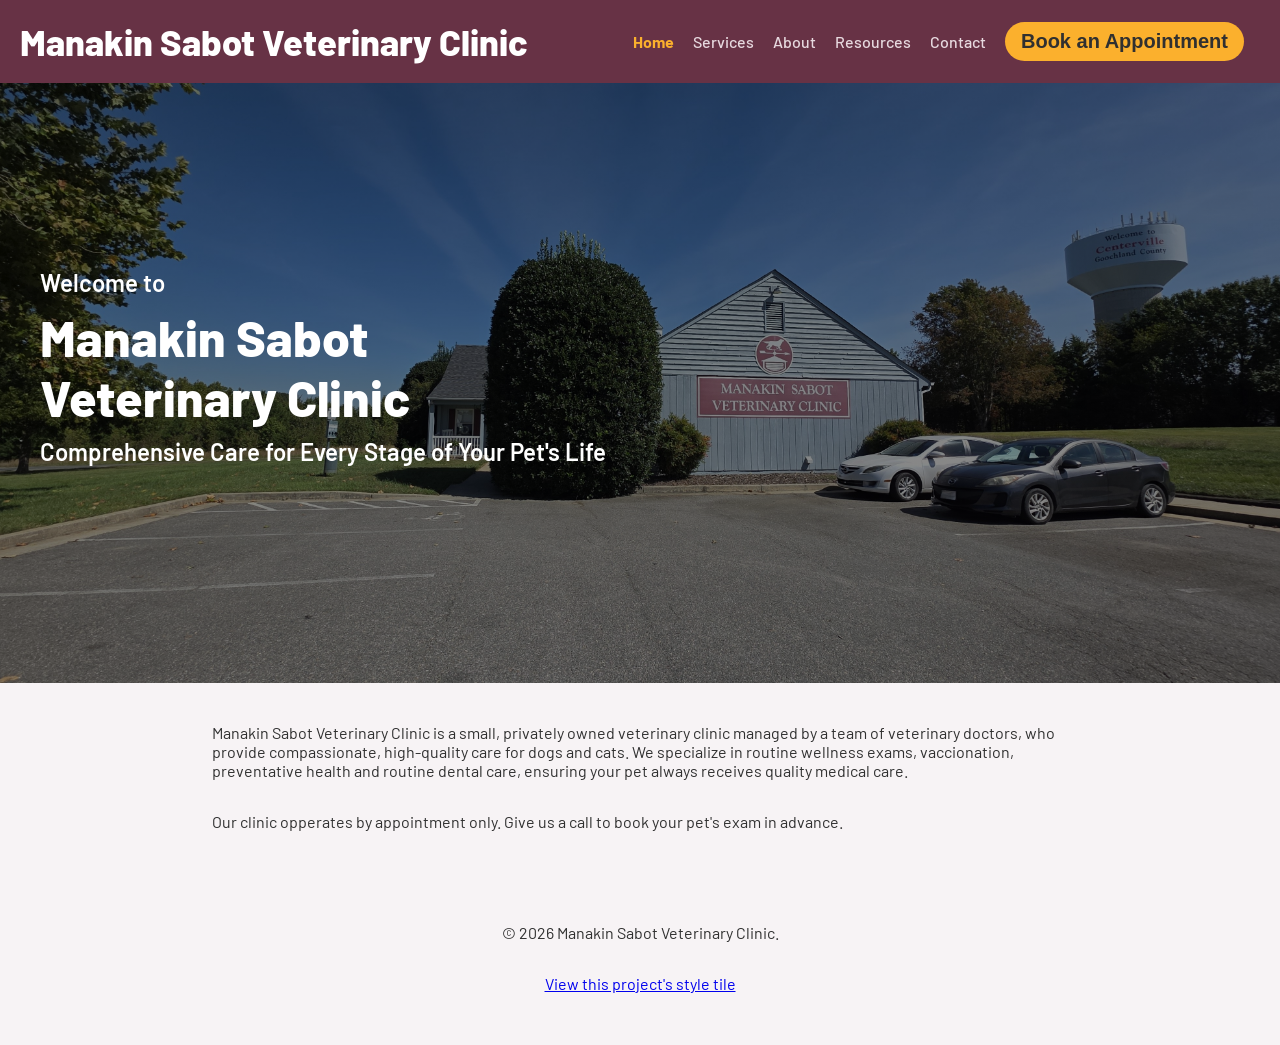
==== index.html @ a2e91d09 "Add meta description to index.html" ====
<!DOCTYPE html>
<html lang="en">
<head>
  <meta charset="UTF-8">
  <title>Manakin Sabot Veterinary Clinic</title>
  <meta name="viewport" content="width=device-width, initial-scale=1">
  <meta name="description" content="A trusted private veterinary clinic for small animals. Providing high-quality personalized veterinary care and surgery services">
  <link rel="stylesheet" href="css/style.css">
  <link rel="preconnect" href="https://fonts.googleapis.com">
<link rel="preconnect" href="https://fonts.gstatic.com" crossorigin>
<link href="https://fonts.googleapis.com/css2?family=Barlow:ital,wght@0,100;0,200;0,300;0,400;0,500;0,600;0,700;0,800;0,900;1,100;1,200;1,300;1,400;1,500;1,600;1,700;1,800;1,900&display=swap" rel="stylesheet">
</head>
<body>
    <a href="#main-content" class="skip-link">Skip to main content</a>
    <header>
      <h1 class="clinic-title">Manakin Sabot Veterinary Clinic</h1>
    <nav>
      <a href="index.html" aria-current="page">Home</a>
      <a href="services.html">Services</a>
      <a href="about.html">About</a>
      <a href="resources.html">Resources</a>
      <a href="contact.html">Contact</a>
      <a href="contact.html#appointment-form">
        <button class="book-btn">Book an Appointment</button>
      </a>
    </nav>
  </header>

  <section class="hero">
    <div class="hero-content">
    <p class="hero-welcome">Welcome to</p>
    <h1 class="hero-title">Manakin Sabot <br>Veterinary Clinic</h1>
    <p class="hero-secondary">Comprehensive Care for Every Stage of Your Pet's Life</p>
    </div>
    </section>
  </section>

  <main id="main-content">
    <p>
      Manakin Sabot Veterinary Clinic is a small, privately owned veterinary clinic managed by a team of 
      veterinary doctors, who provide compassionate, high-quality care for dogs and cats. 
      We specialize in routine wellness exams, vaccionation, preventative health and routine dental care, 
      ensuring your pet always receives quality medical care.
    </p>
    <p>
      Our clinic opperates by appointment only. Give us a call to book your pet's exam in advance.
      </p>
  </main>

  <footer>
    <p>&copy; 2026 Manakin Sabot Veterinary Clinic.</p>
    <p><a href="style-tile.html">View this project's style tile</a></p>
  </footer>
  

</body>
</html>
---- css/style.css ----
*{
  margin: 0;
  padding: 0;
  box-sizing: border-box;
}

body {
  color: #303030;
  background-color: #F7F3F5;
  display: flex;
  flex-direction: column;
  min-height: 100vh;
  font-family: "Barlow", sans-serif;
}

.skip-link {
  position: absolute;
  top: -40px;
  left: 0;
  background-color: #FBB02D;
  color: #303030;
  padding: 8px 16px;
  font-size: 16px;
  font-weight: 600;
  border-radius: 4px;
  z-index: 1000;
}

.skip-link:focus {
  top: 10px;
}

a:focus {
  outline: 2px solid #FBB02D;
  outline-offset: 2px;
}

header {
  background-color: #673245;
  color: #ffffff;
  padding: 20px;
  display:flex;
  justify-content: space-between;
  align-items: center;
}

.clinic-title {
  margin-bottom: 0;
}

/*--call to action button styles--*/

.book-btn {
  background-color: #FBB02D;
  color: #303030;
  border: none;
  padding: 8px 16px;
  font-size: 20px;
  font-weight: 600;
  border-radius: 100px;
  cursor: pointer;
  text-decoration: none;
}



/*--end call to action button styles--*/

header nav a {
  color: #E7D9DF;
  margin-right: 16px;
  text-decoration: none;
  font-weight: 500;
}

nav a[aria-current="page"] {
  color: #FBB02D;
  font-weight: 650;
}

/* Hero Section Styles */

.hero-title {
  font-weight: 800;
  font-style: normal;
  font-size: 50px;
  margin: 0;
}

.hero-secondary {
  font-weight: 600;
  font-style: normal;
  font-size: 24px;
  color: #ffffff;
  margin-top: 10px;
}

.hero-welcome {
  font-weight: 600;
  font-style: normal;
  font-size: 24px;
  color: #ffffff;
  margin-bottom: 10px;
}

section.hero {
  padding:60px 40px;
  display: flex;
  justify-content:flex-start;
}

.herocontent {
  max-width: 600px;
}

.hero {

  background-image: linear-gradient(rgba(0, 0, 0, 0.5), rgba(0, 0, 0, 0.45)), url('../img/manakin.jpg');
  background-size: cover;
  background-position: center;
  color: #ffffff;
  padding: 60px 40px 40px 40px;
  display: flex;
  justify-content: flex-start;
  width: 100%;
  height: 600px;
  align-items: center;
}

/*--End Hero Section Styles--*/

h1 {
  font-weight: 800;
  font-style: normal;
  font-size: 36px;
  margin-bottom: 36px;
}

h2 {
  font-weight: 600;
  font-style: normal;
  font-size: 24px;
  color: #303030;
  margin-bottom: 8px;
}

p {
  font-weight: 400;
  font-style: normal;
  font-size: 16px;
  margin-bottom: 32px;
}

main {
  max-width: 70%;
  padding: 40px 20px;
  margin: 0 auto;
}

/*--Resources Emergency Center Table Styles--*/

caption {
  font-weight: 500;
  font-style: normal;
  font-size: 24px;
  color: #303030;
  margin-bottom: 20px;
}

table {
  border-collapse: collapse;
  width: 100%;
}

th, td {
  border: 0px solid #ddd;
  padding: 12px;
  text-align: left;
}

th {
  background-color: #673245;
  color: #ffffff;
}

tbody tr:nth-child(even) {
  background-color: #67324542;
}

/*--End Resources Emergency Center Table Styles--*/

footer {
  text-align: center;
  font-size: 0.875rem;
  color: #303030;
  padding: 20px;
  margin-top: auto;
}

/*--style-tile.html styles--*/

.style-tile {
  margin-top: 40px;
}

.swatch {
  display: inline-block;
  width: 120px;
  height: 80px;
  margin-bottom: 8px;
  border-radius: 4px;
  vertical-align: top;
}

.swatch-primary { background-color: #673245; }
.swatch-neutral { background-color: #303030; }
.swatch-cta { background-color: #FBB02D; }

.sample-h1 { font-size: 36px; font-weight: 800; margin-top: 40px;}
.sample-h2 { font-size: 24px; font-weight: 600;}
.sample-p { font-size: 16px; font-weight: 400; }

/*--Request Appointment Form Styles--*/
label {
  margin-top: 10px;
  font-weight: bold;
}


button[type="submit"] {
  display: block;
  margin-top: 2rem;
}

button[type="submit"] {
  background-color: #FBB02D;
  color: #303030;
  border: none;
  padding: 8px 16px;
  font-size: 20px;
  font-weight: 600;
  border-radius: 100px;
}

form {
  background-color: #fbb02d1a; 
  padding: 32px;
  border: 1px solid #673245;
  border-radius: 8px;
  max-width: 480px;
  display:flex;
  flex-direction: column;
}

form-radio {
  display: flex;
  align-items: center;
  margin-top: 0.25rem;
  padding: 0.25rem;
  margin-left:20px;
} 

input[type="radio"],
input[type="checkbox"] {
  margin-right: 20px;
  margin-top: 10px;
}

form p {
  margin-top: 1rem;
  margin-bottom: 0.5rem;
}

input[type="text"],
input[type="number"],
input[type="email"],
input[type="tel"],
input[type="date"],
textarea {
  width: 100%;
  padding: 8px;
  margin-top: 4px;
  margin-bottom: 16px;
  border: 1px solid #ccc;
  border-radius: 4px;
}

/*--Services Page Styles--*/
.services-container {
  display: grid;
  grid-template-columns:repeat(2, 1fr);
  gap: 30px;
  max-width: 1200px;
}

.service {
  display: flex;
  align-items:center;
  gap: 20px;
  padding:20px;
}

.service img {
  width: 200px;
  height: 200px;
  object-fit: cover;
  flex-shrink: 0;
  border-radius: 100px;
}

.service-text h2{
  color: #673245;

}

.header-image{
  position:relative;
  background-image: linear-gradient(rgba(103, 50, 69, 0.5), rgba(103, 50, 69, 0.623)), url('../img/servicebackground.jpg');
  background-size: cover;
  background-position: center;
  overflow:hidden;
  margin-bottom:40px;
  padding: 60px 40px;
  border-radius: 50px;
}

.services-header h1{
  max-width: 600px;
  color: #ffffff;
  margin-bottom: 0;
}

.services-header p{
  max-width: 600px;
  color: #ffffff;
}

.background-srvfooter{
  position:relative;
  background-image: linear-gradient(rgba(103, 50, 69, 0.5), rgba(103, 50, 69, 0.623)), url('../img/servicefootbackground.jpg');
  background-size: cover;
  background-position: center;
  overflow:hidden;
  margin-bottom:40px;
  padding: 60px 40px;
  display:grid;
  grid-template-columns:repeat(2, 1fr);
  justify-items:center;
  text-align:left;
}

.background-srvfooter video{  
  width: auto;
  height: 200px;
  border-radius: 70px;
}


.background-srvfooter h1{
  color: #ffffff;
}

.media-sources p{
  line-height: 0.4;
}

.media-sources h2{
  color: #673245;
}

.background-geofooter {
  position: relative;
  background-image: linear-gradient(rgba(103, 50, 69, 0.5), rgba(103, 50, 69, 0.623)), url('../img/servicefootbackground.jpg');
  background-size: cover;
  background-position: 100%;
  overflow: hidden;
  margin: 40px 0;
  padding: 60px 40px;
  text-align: center;
  border-radius: 12px;
}

.background-geofooter h1 {
  color: #ffffff;
  margin-bottom: 15px;
}

.background-geofooter h2 {
  color: #ffffff;
  margin-bottom: 20px;
}

#location-result {
  margin-top: 20px;
  font-weight: 500;
  color: #ffffff;
}

@media (max-width: 768px) {
  header nav {
    display: flex;
    justify-content: center;
    flex-wrap: wrap;
    gap: 10px;
  }
  header {
    flex-direction: column;
    align-items: flex-start;
    gap: 15px;
  }

  .clinic-title {
    text-align: center;
  }

  .hero {
    height: auto;
    padding: 40px 20px;
  }

  main {
    max-width: 90%;
    padding: 20px 10px;
  }

  .services-container {
    grid-template-columns: 1fr;
    gap: 20px;
  }

  .service {
    flex-direction: column;
    text-align: center;
  }

  .background-srvfooter {
    grid-template-columns: 1fr;
    text-align: center;
    gap: 20px;
  }

  .background-srvfooter video {
    height: auto;
    width: 100%;
    max-width: 250px;
  }

  .media-sources p{
    line-height: 1.2;
  }
}
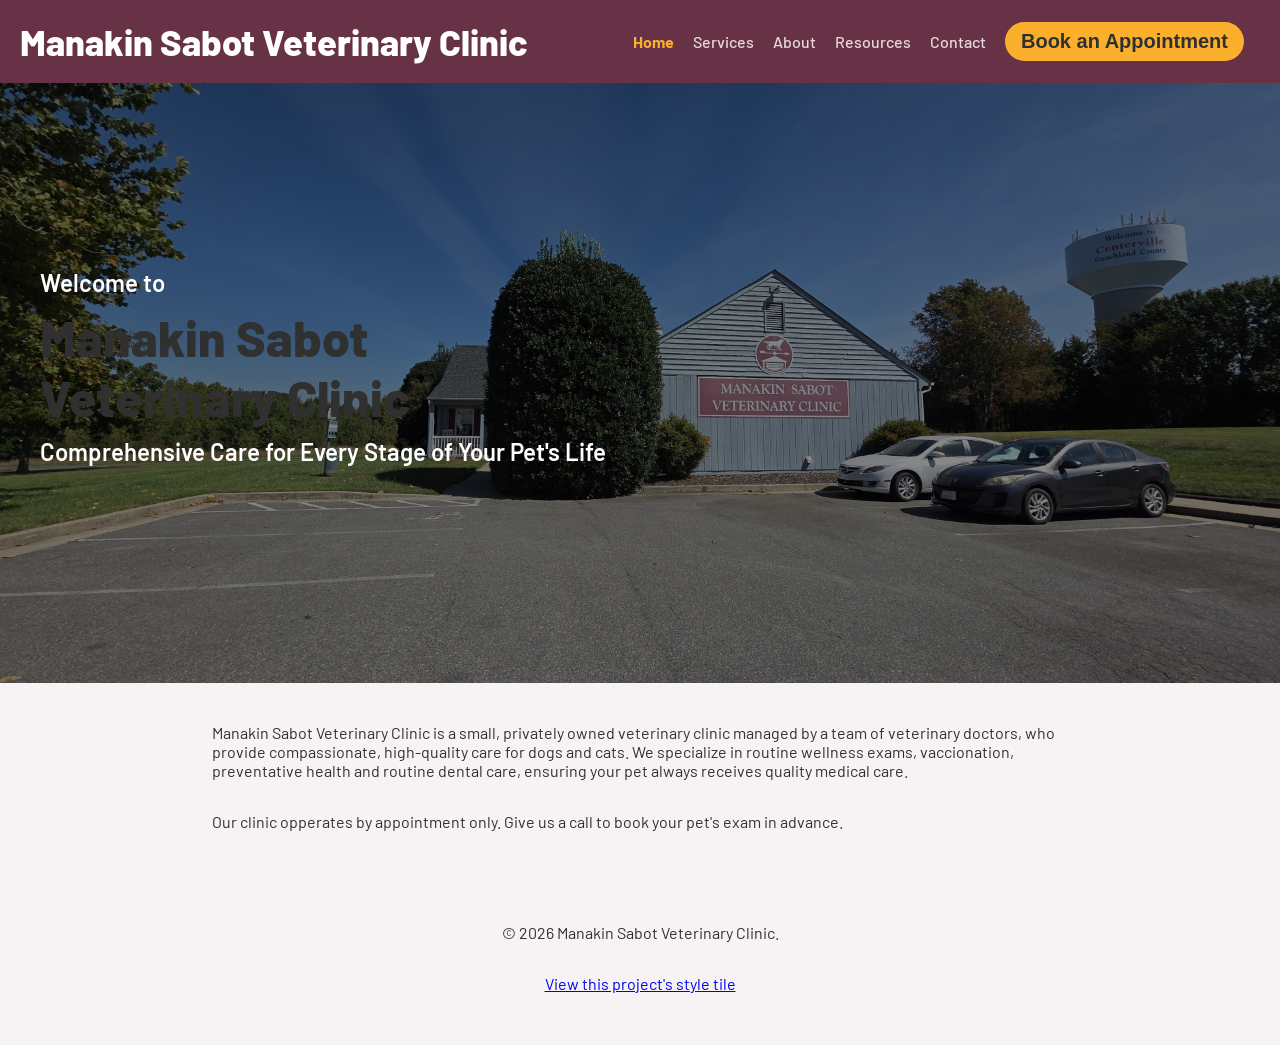
==== commit 896dd0cf: "Change hero title from h1 to h2" ====
--- a/index.html
+++ b/index.html
@@ -29,7 +29,7 @@
   <section class="hero">
     <div class="hero-content">
     <p class="hero-welcome">Welcome to</p>
-    <h1 class="hero-title">Manakin Sabot <br>Veterinary Clinic</h1>
+    <h2 class="hero-title">Manakin Sabot <br>Veterinary Clinic</h2>
     <p class="hero-secondary">Comprehensive Care for Every Stage of Your Pet's Life</p>
     </div>
     </section>
--- a/css/style.css
+++ b/css/style.css
@@ -390,6 +390,10 @@
   margin-bottom: 20px;
 }
 
+.footer-card {
+   color: #ffffff;
+}
+
 #location-result {
   margin-top: 20px;
   font-weight: 500;
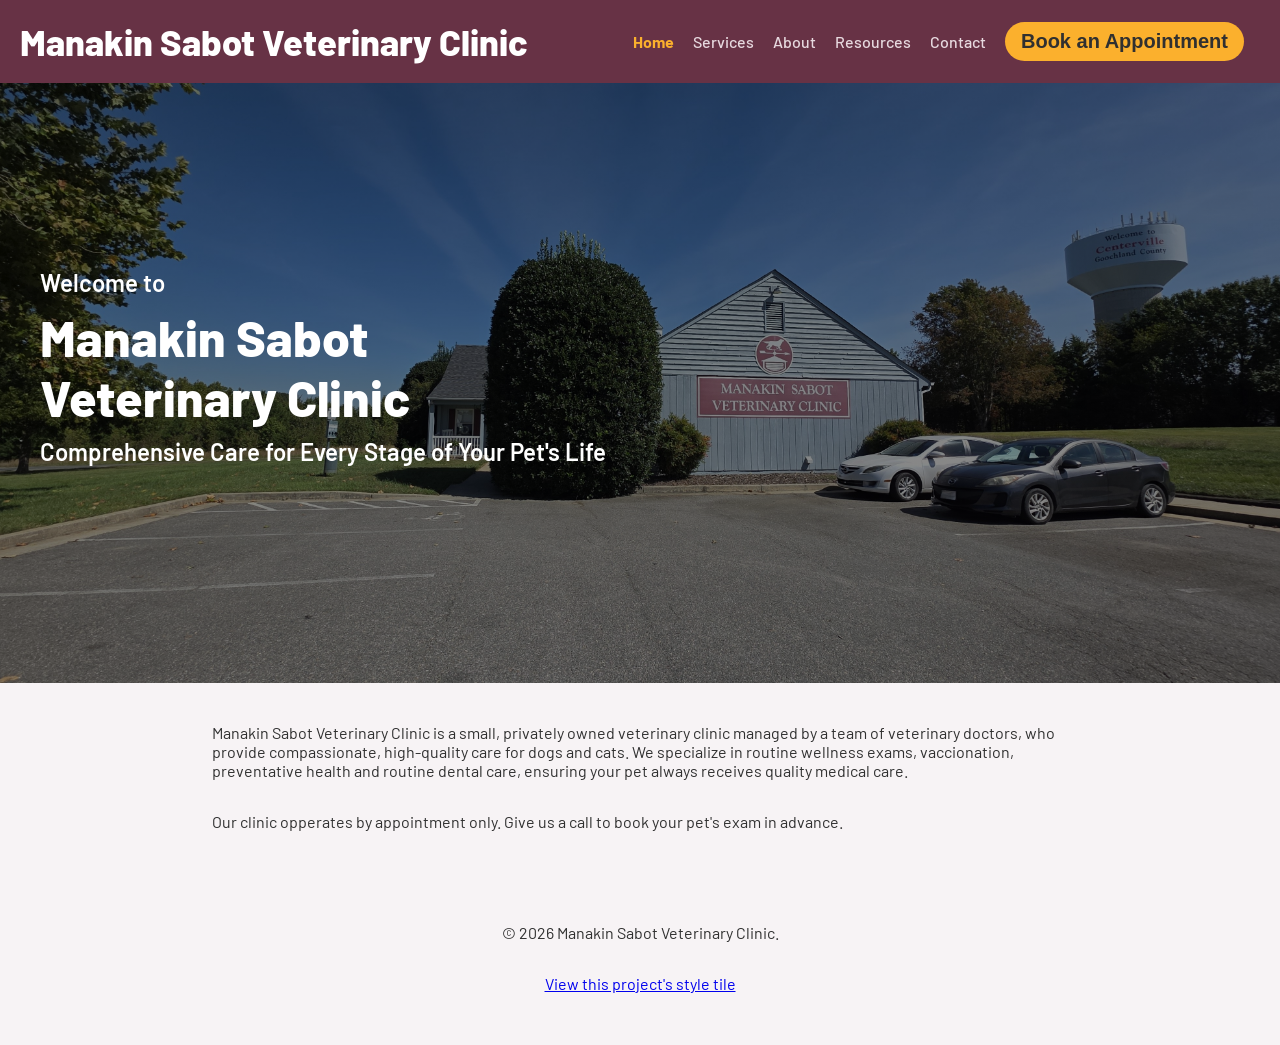
==== commit aeab5214: "Update title for index.html to include 'Home'" ====
--- a/index.html
+++ b/index.html
@@ -2,7 +2,7 @@
 <html lang="en">
 <head>
   <meta charset="UTF-8">
-  <title>Manakin Sabot Veterinary Clinic</title>
+  <title>Home | Manakin Sabot Veterinary Clinic</title>
   <meta name="viewport" content="width=device-width, initial-scale=1">
   <meta name="description" content="A trusted private veterinary clinic for small animals. Providing high-quality personalized veterinary care and surgery services">
   <link rel="stylesheet" href="css/style.css">
--- a/css/style.css
+++ b/css/style.css
@@ -46,6 +46,7 @@
 
 .clinic-title {
   margin-bottom: 0;
+  color: #ffffff;
 }
 
 /*--call to action button styles--*/
@@ -85,6 +86,7 @@
   font-style: normal;
   font-size: 50px;
   margin: 0;
+  color: #ffffff;
 }
 
 .hero-secondary {
@@ -155,6 +157,7 @@
   max-width: 70%;
   padding: 40px 20px;
   margin: 0 auto;
+  flex: 1;
 }
 
 /*--Resources Emergency Center Table Styles--*/
@@ -355,6 +358,9 @@
   border-radius: 70px;
 }
 
+.page-title {
+  color: white;
+}
 
 .background-srvfooter h1{
   color: #ffffff;
@@ -406,10 +412,19 @@
     justify-content: center;
     flex-wrap: wrap;
     gap: 10px;
+    flex-direction: column;
+    align-items: center;
+  }
+  header nav a {
+    margin-right: 0;
+  }
+  .book-btn {
+    margin: 10px auto 0 auto;
+    display: inline-block;
   }
   header {
     flex-direction: column;
-    align-items: flex-start;
+    align-items: center;
     gap: 15px;
   }
 
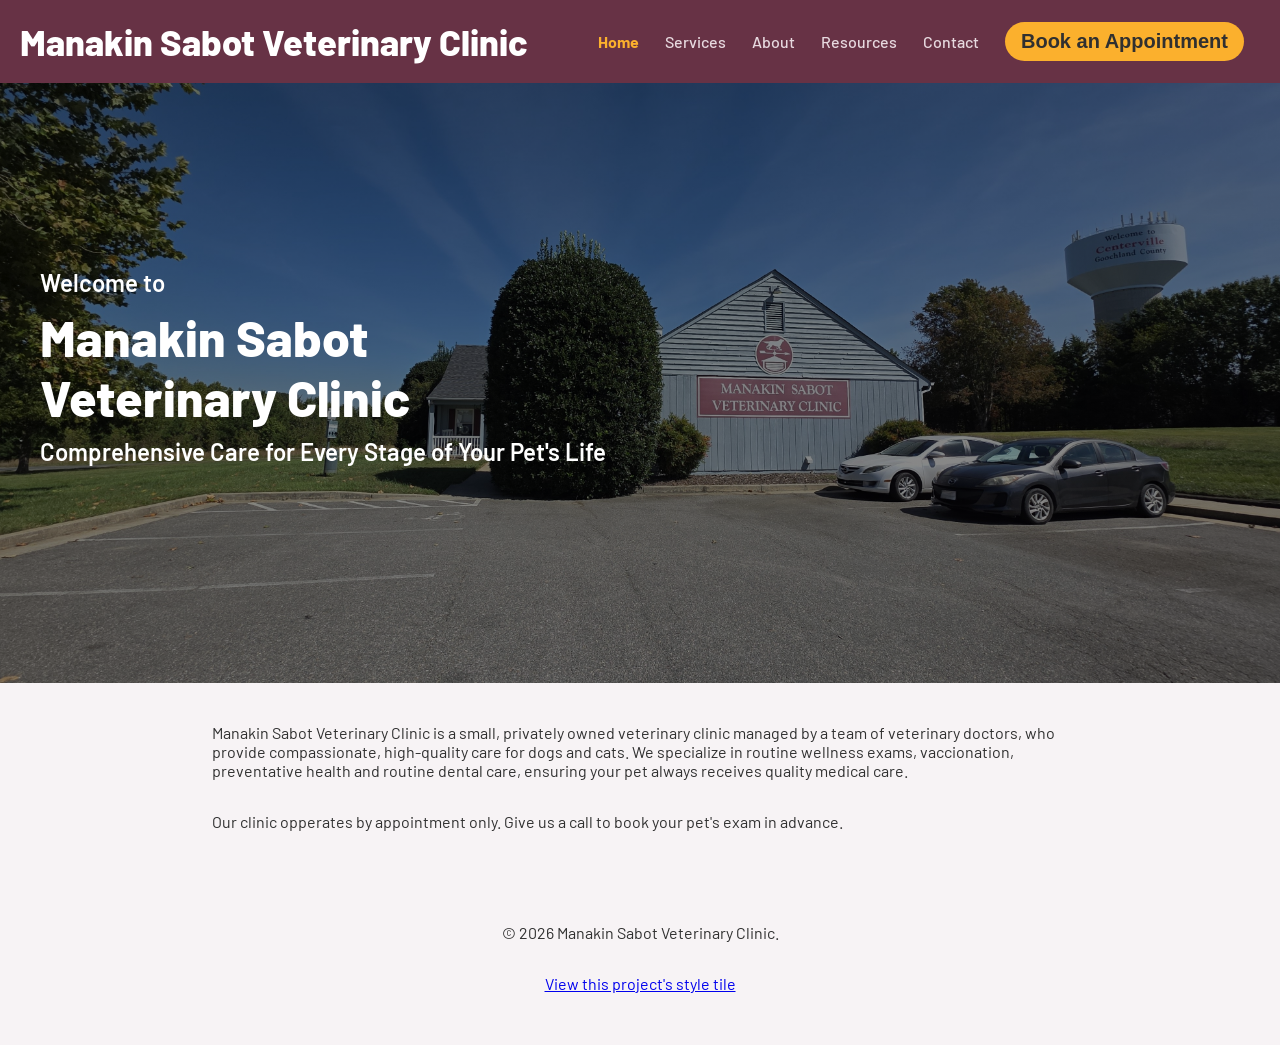
==== commit 1a1fd120: "Update title for veterinary clinic homepage" ====
--- a/index.html
+++ b/index.html
@@ -2,7 +2,7 @@
 <html lang="en">
 <head>
   <meta charset="UTF-8">
-  <title>Home | Manakin Sabot Veterinary Clinic</title>
+  <title> Privately Owned Veterinary Clinic in Manakin Sabot, VA  | Manakin Sabot Veterinary Clinic</title>
   <meta name="viewport" content="width=device-width, initial-scale=1">
   <meta name="description" content="A trusted private veterinary clinic for small animals. Providing high-quality personalized veterinary care and surgery services">
   <link rel="stylesheet" href="css/style.css">
--- a/css/style.css
+++ b/css/style.css
@@ -39,14 +39,16 @@
   background-color: #673245;
   color: #ffffff;
   padding: 20px;
-  display:flex;
-  justify-content: space-between;
+  display: flex;
+  flex-direction: column;
   align-items: center;
+  gap: 15px
 }
 
 .clinic-title {
   margin-bottom: 0;
   color: #ffffff;
+  text-align: center;
 }
 
 /*--call to action button styles--*/
@@ -61,15 +63,25 @@
   border-radius: 100px;
   cursor: pointer;
   text-decoration: none;
-}
-
+  margin: 10px auto 0 auto;
+  display: inline-block;
+}
 
 
 /*--end call to action button styles--*/
+
+  header nav {
+    display: flex;
+    justify-content: center;
+    flex-wrap: wrap;
+    gap: 10px;
+    flex-direction: column;
+    align-items: center;
+  }  
 
 header nav a {
   color: #E7D9DF;
-  margin-right: 16px;
+  margin-right: 0;
   text-decoration: none;
   font-weight: 500;
 }
@@ -121,7 +133,7 @@
   background-size: cover;
   background-position: center;
   color: #ffffff;
-  padding: 60px 40px 40px 40px;
+  padding: 40px 20px;
   display: flex;
   justify-content: flex-start;
   width: 100%;
@@ -154,8 +166,8 @@
 }
 
 main {
-  max-width: 70%;
-  padding: 40px 20px;
+  max-width: 90%;
+  padding: 20px 10px;
   margin: 0 auto;
   flex: 1;
 }
@@ -230,12 +242,10 @@
 }
 
 
+
 button[type="submit"] {
   display: block;
   margin-top: 2rem;
-}
-
-button[type="submit"] {
   background-color: #FBB02D;
   color: #303030;
   border: none;
@@ -289,16 +299,19 @@
 }
 
 /*--Services Page Styles--*/
+
 .services-container {
   display: grid;
-  grid-template-columns:repeat(2, 1fr);
-  gap: 30px;
+  grid-template-columns:repeat: 1fr;
+  gap: 20px;
   max-width: 1200px;
 }
 
 .service {
   display: flex;
+  flex-direction: column;
   align-items:center;
+  text-align: center;
   gap: 20px;
   padding:20px;
 }
@@ -339,7 +352,7 @@
 }
 
 .background-srvfooter{
-  position:relative;
+  position: relative;
   background-image: linear-gradient(rgba(103, 50, 69, 0.5), rgba(103, 50, 69, 0.623)), url('../img/servicefootbackground.jpg');
   background-size: cover;
   background-position: center;
@@ -347,14 +360,16 @@
   margin-bottom:40px;
   padding: 60px 40px;
   display:grid;
-  grid-template-columns:repeat(2, 1fr);
+  grid-template-columns: 1fr;
   justify-items:center;
   text-align:left;
+  gap: 20px;
 }
 
 .background-srvfooter video{  
-  width: auto;
-  height: 200px;
+  width: 100%;
+  height: auto;
+  max-width: 250px
   border-radius: 70px;
 }
 
@@ -406,65 +421,72 @@
   color: #ffffff;
 }
 
-@media (max-width: 768px) {
+@media (min-width: 600px) {
+  
+  header {
+    flex-direction: row;
+    align-items: center;
+    justify-content: space-between;
+  }
+
   header nav {
-    display: flex;
-    justify-content: center;
-    flex-wrap: wrap;
+    flex-direction: row;
+    justify-content: left;
+    align-items: center;
     gap: 10px;
-    flex-direction: column;
-    align-items: center;
-  }
+   }
+
   header nav a {
-    margin-right: 0;
-  }
+    margin-right: 16px;
+  }
+
+  .clinic-title {
+    text-align: left;
+  }
+
   .book-btn {
-    margin: 10px auto 0 auto;
-    display: inline-block;
-  }
-  header {
-    flex-direction: column;
-    align-items: center;
-    gap: 15px;
-  }
-
-  .clinic-title {
+     margin: 0;
+  }
+
+   section.hero {
+   padding: 60px 40px;
+   }
+
+  .hero {
+    height: 600px;
+    padding: 60px 40px 40px 40px;
+  }
+
+  main {
+    max-width: 70%;
+    padding: 40px 20px;
+  }
+
+  .services-container {
+    grid-template-columns: repeat(2, 1fr);
+    gap: 30px;
+  }
+
+  .service {
+    flex-direction: row;
+    text-align: left;
+  }
+
+  .background-srvfooter {
+    grid-template-columns: repeat(2, 1fr);
     text-align: center;
-  }
-
-  .hero {
-    height: auto;
-    padding: 40px 20px;
-  }
-
-  main {
-    max-width: 90%;
-    padding: 20px 10px;
-  }
-
-  .services-container {
-    grid-template-columns: 1fr;
-    gap: 20px;
-  }
-
-  .service {
-    flex-direction: column;
-    text-align: center;
-  }
-
-  .background-srvfooter {
-    grid-template-columns: 1fr;
-    text-align: center;
-    gap: 20px;
+    text-align: left;
+    gap: 0;
   }
 
   .background-srvfooter video {
     height: auto;
-    width: 100%;
-    max-width: 250px;
+    width: 200px;
+    max-width: none;
   }
 
   .media-sources p{
-    line-height: 1.2;
-  }
-}
+    line-height: 0.4;
+  }
+}
+
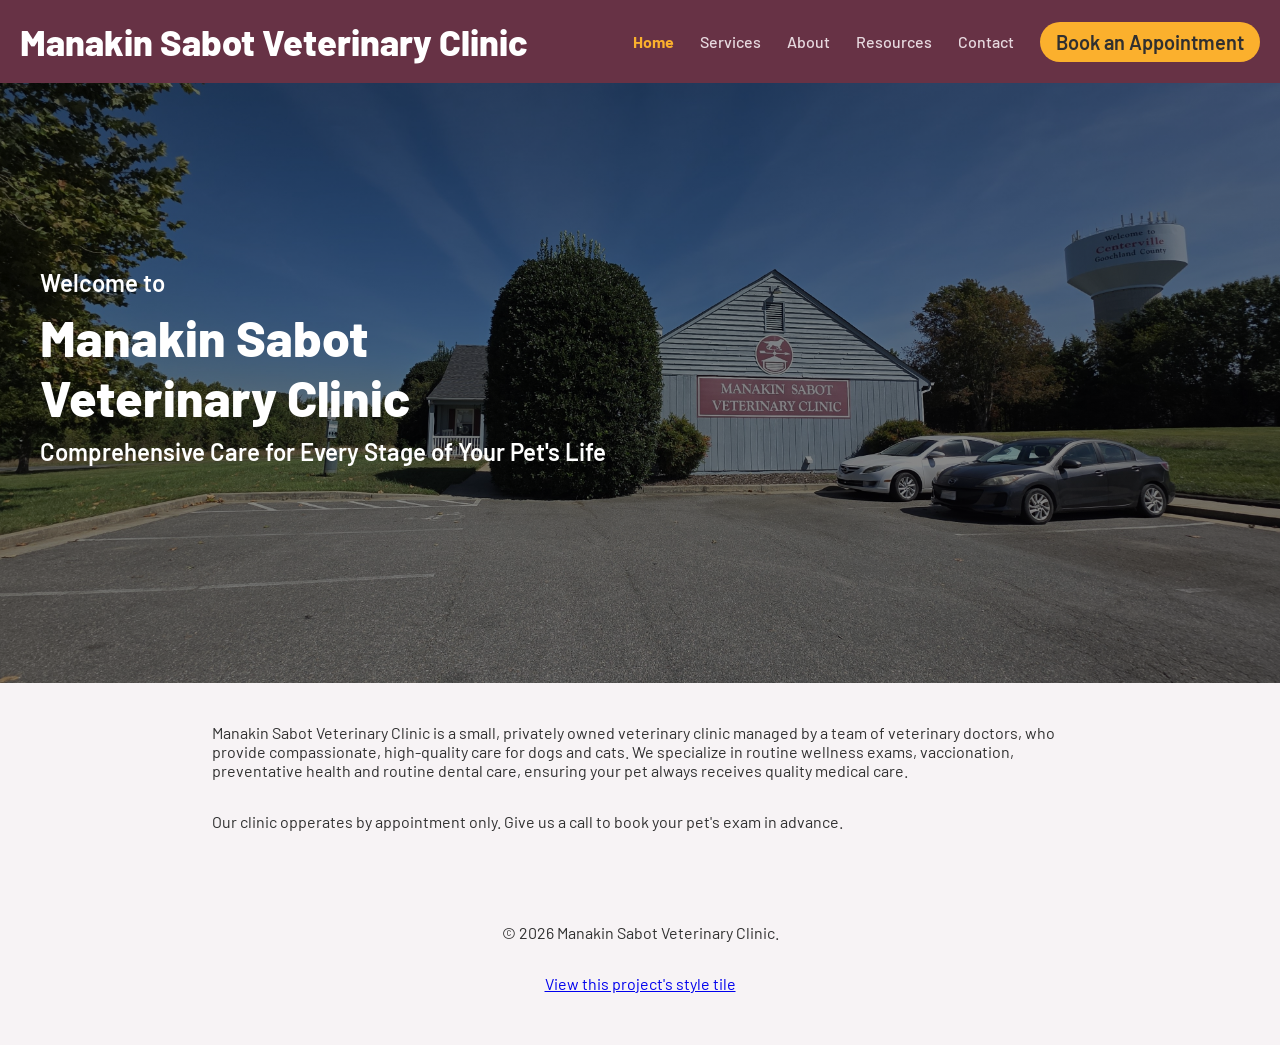
==== commit 0c9d0852: "Change button to link for booking appointment" ====
--- a/index.html
+++ b/index.html
@@ -20,8 +20,8 @@
       <a href="about.html">About</a>
       <a href="resources.html">Resources</a>
       <a href="contact.html">Contact</a>
-      <a href="contact.html#appointment-form">
-        <button class="book-btn">Book an Appointment</button>
+      <a class="book-btn" href="contact.html#appointment-form">
+      Book an Appointment
       </a>
     </nav>
   </header>
@@ -32,7 +32,6 @@
     <h2 class="hero-title">Manakin Sabot <br>Veterinary Clinic</h2>
     <p class="hero-secondary">Comprehensive Care for Every Stage of Your Pet's Life</p>
     </div>
-    </section>
   </section>
 
   <main id="main-content">
--- a/css/style.css
+++ b/css/style.css
@@ -369,7 +369,7 @@
 .background-srvfooter video{  
   width: 100%;
   height: auto;
-  max-width: 250px
+  max-width: 250px;
   border-radius: 70px;
 }
 
@@ -379,10 +379,6 @@
 
 .background-srvfooter h1{
   color: #ffffff;
-}
-
-.media-sources p{
-  line-height: 0.4;
 }
 
 .media-sources h2{
@@ -480,8 +476,8 @@
   }
 
   .background-srvfooter video {
-    height: auto;
-    width: 200px;
+    width: auto;
+    height: 200px;
     max-width: none;
   }
 
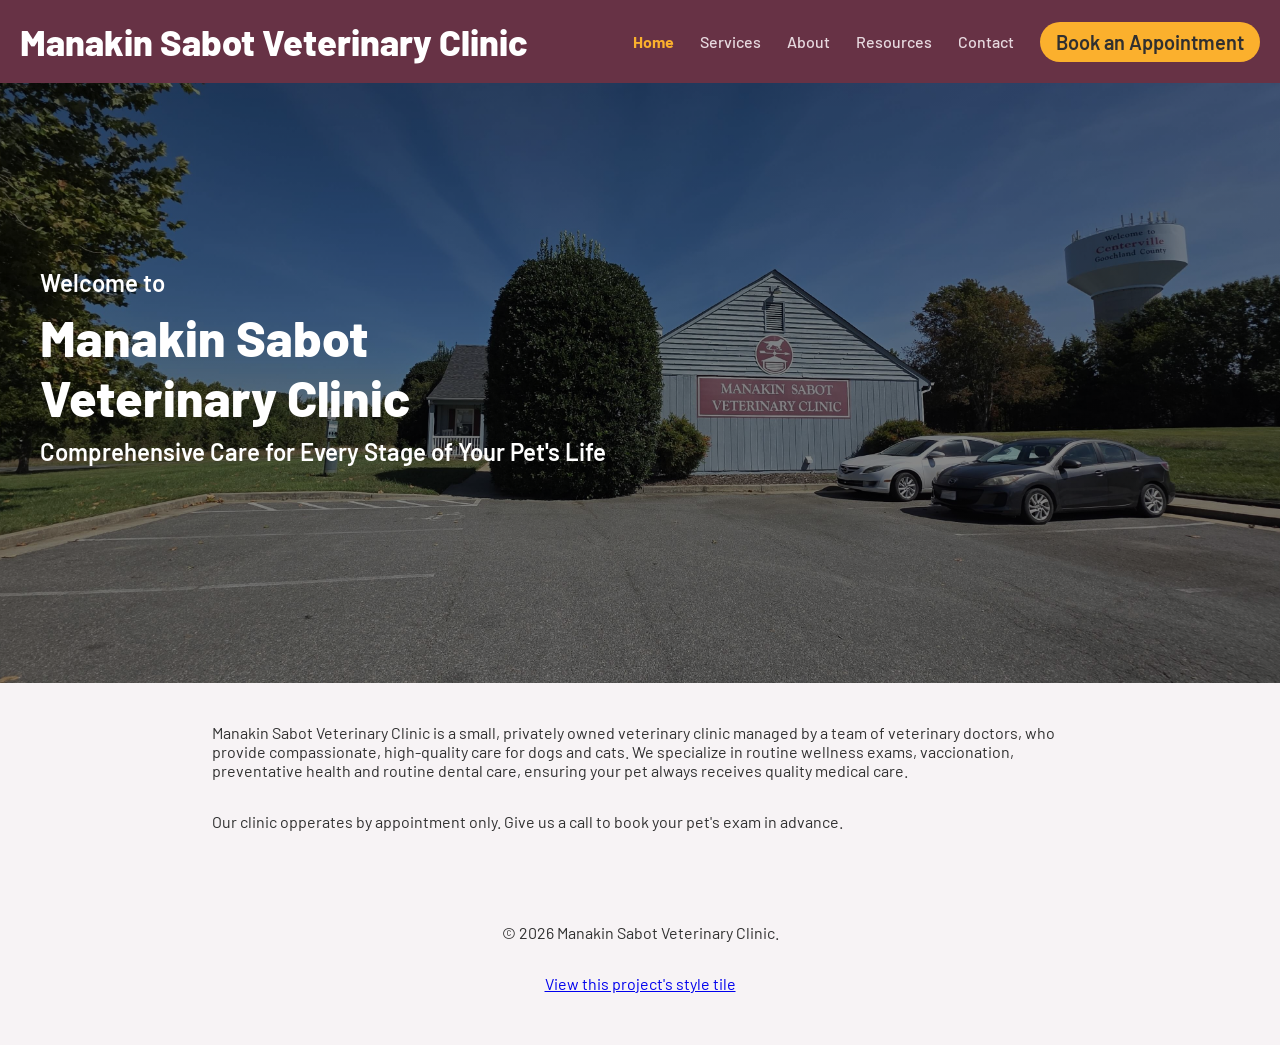
==== commit 2273caec: "Update Google Fonts link for Barlow font" ====
--- a/index.html
+++ b/index.html
@@ -8,7 +8,7 @@
   <link rel="stylesheet" href="css/style.css">
   <link rel="preconnect" href="https://fonts.googleapis.com">
 <link rel="preconnect" href="https://fonts.gstatic.com" crossorigin>
-<link href="https://fonts.googleapis.com/css2?family=Barlow:ital,wght@0,100;0,200;0,300;0,400;0,500;0,600;0,700;0,800;0,900;1,100;1,200;1,300;1,400;1,500;1,600;1,700;1,800;1,900&display=swap" rel="stylesheet">
+<link href="https://fonts.googleapis.com/css2?family=Barlow:wght@400;600;700&display=swap" rel="stylesheet" media="print" onload="this.media='all'">
 </head>
 <body>
     <a href="#main-content" class="skip-link">Skip to main content</a>
--- a/css/style.css
+++ b/css/style.css
@@ -129,7 +129,7 @@
 
 .hero {
 
-  background-image: linear-gradient(rgba(0, 0, 0, 0.5), rgba(0, 0, 0, 0.45)), url('../img/manakin.jpg');
+  background-image: linear-gradient(rgba(0, 0, 0, 0.5), rgba(0, 0, 0, 0.45)), url('../img/manakin_lower.jpg');
   background-size: cover;
   background-position: center;
   color: #ffffff;
@@ -302,7 +302,7 @@
 
 .services-container {
   display: grid;
-  grid-template-columns:repeat: 1fr;
+  grid-template-columns: 1fr;
   gap: 20px;
   max-width: 1200px;
 }
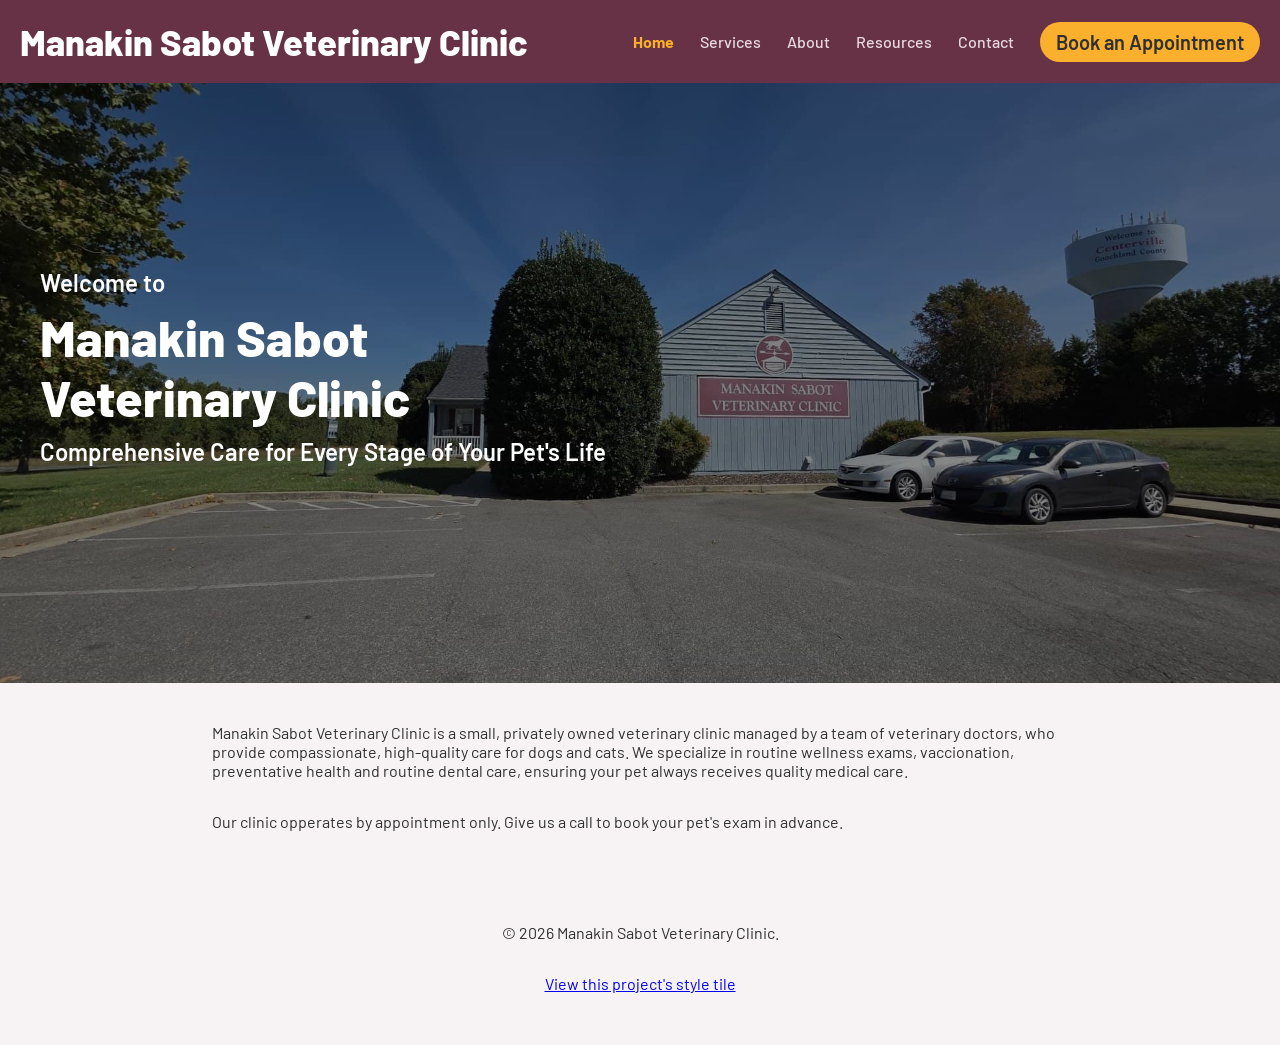
==== commit 6fde56b9: "Update preload link for manakin_lower.jpg" ====
--- a/index.html
+++ b/index.html
@@ -9,6 +9,7 @@
   <link rel="preconnect" href="https://fonts.googleapis.com">
 <link rel="preconnect" href="https://fonts.gstatic.com" crossorigin>
 <link href="https://fonts.googleapis.com/css2?family=Barlow:wght@400;600;700&display=swap" rel="stylesheet" media="print" onload="this.media='all'">
+<link rel="preload" as="image" href="img/manakin_lower.jpg" fetchpriority="high">
 </head>
 <body>
     <a href="#main-content" class="skip-link">Skip to main content</a>
